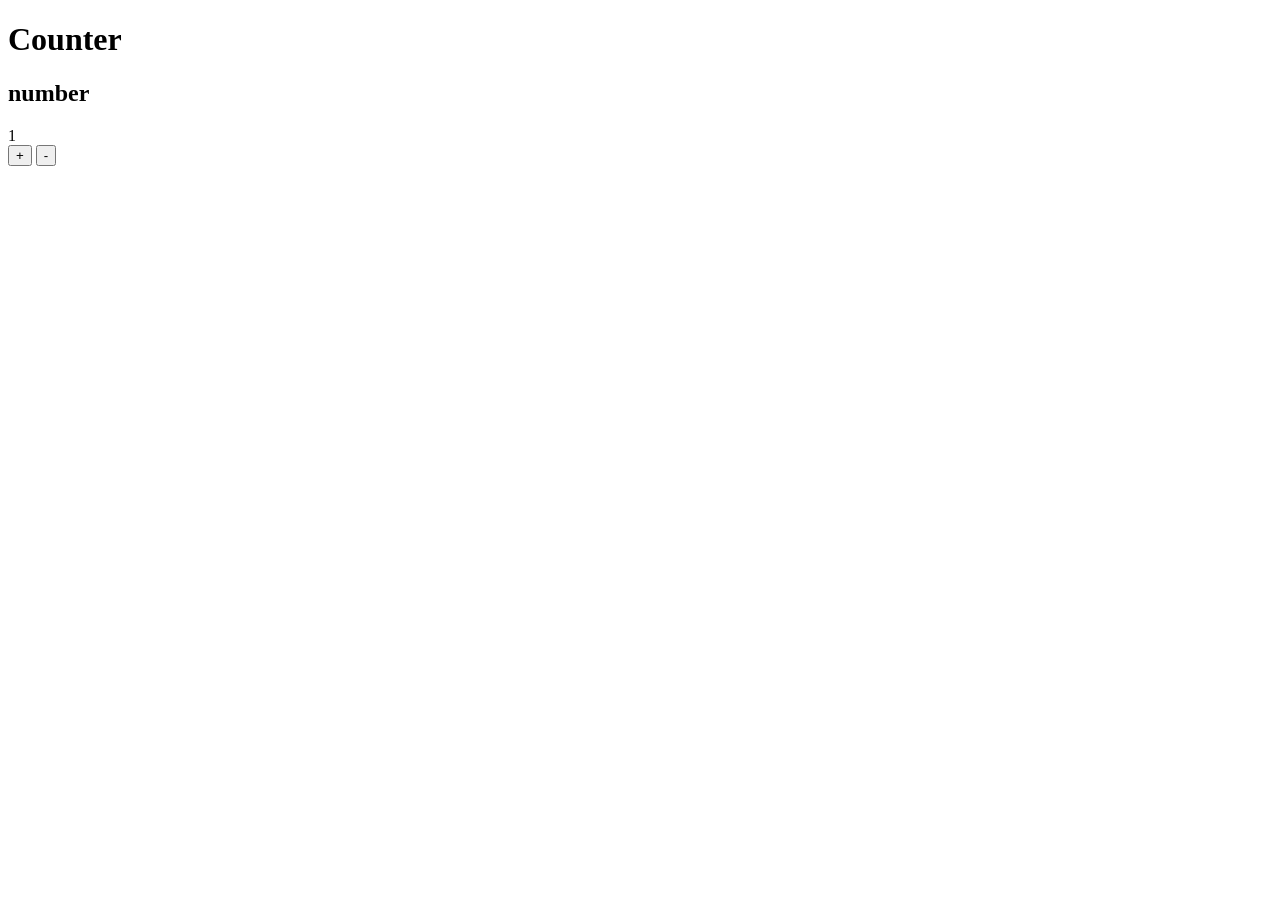
==== COUNTER&NUMBER TRAKER/index.html @ ed8d7e79 "restore old files" ====
<!DOCTYPE html>
<html lang="en">
<head>
    <meta charset="UTF-8">
    <meta name="viewport" content="width=device-width, initial-scale=1.0">
    <title>Document</title>
</head>
<body>
    <div>
        <h1>Counter</h1>
        <h2>number</h2>
        <div id ="number">1</div>
        <button id ="bt1">+</button>
        <button id="bt2">-</button>
    </div>
    <script src="./index.js"></script>
</body>
</html>
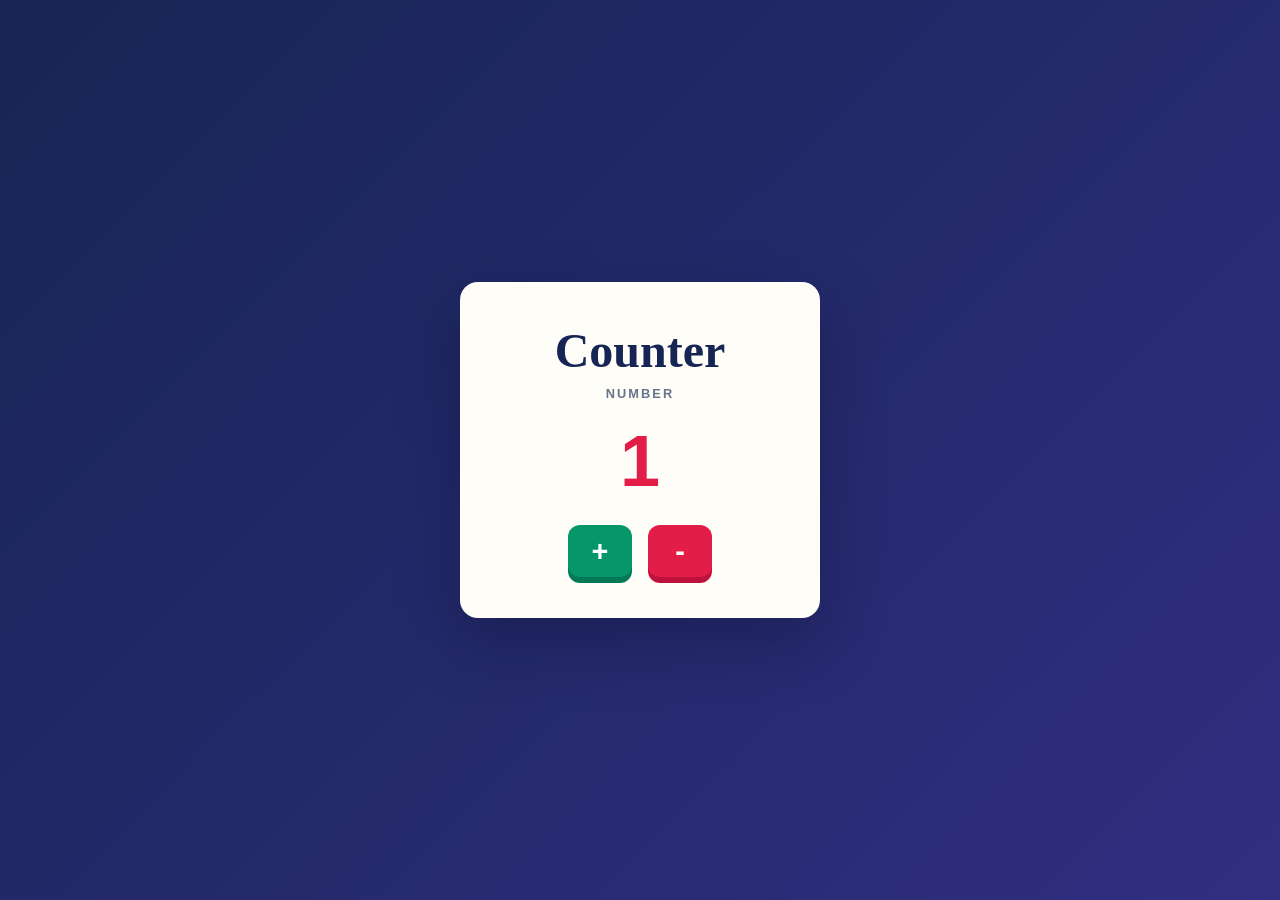
==== commit 01648e0b: "style added" ====
--- a/COUNTER&NUMBER TRAKER/index.html
+++ b/COUNTER&NUMBER TRAKER/index.html
@@ -4,6 +4,7 @@
     <meta charset="UTF-8">
     <meta name="viewport" content="width=device-width, initial-scale=1.0">
     <title>Document</title>
+    <link rel="stylesheet" href="./index.css">
 </head>
 <body>
     <div>
--- a/COUNTER&NUMBER TRAKER/index.css
+++ b/COUNTER&NUMBER TRAKER/index.css
@@ -0,0 +1,87 @@
+* {
+	box-sizing: border-box;
+}
+
+body {
+	min-height: 100vh;
+	margin: 0;
+	display: grid;
+	place-items: center;
+	padding: 24px;
+	background: linear-gradient(135deg, #172554, #312e81);
+	color: #172033;
+	font-family: Georgia, 'Times New Roman', serif;
+}
+
+body > div {
+	width: min(100%, 360px);
+	padding: 40px 28px;
+	text-align: center;
+	background: #fffdf7;
+	border: 1px solid rgba(255, 255, 255, 0.7);
+	border-radius: 18px;
+	box-shadow: 0 24px 60px rgba(8, 15, 45, 0.35);
+}
+
+h1 {
+	margin: 0;
+	color: #172554;
+	font-size: clamp(2rem, 8vw, 3rem);
+}
+
+h2 {
+	margin: 8px 0 24px;
+	color: #64748b;
+	font-family: Arial, sans-serif;
+	font-size: 0.8rem;
+	font-weight: 700;
+	letter-spacing: 0.16em;
+	text-transform: uppercase;
+}
+
+#number {
+	margin-bottom: 28px;
+	color: #e11d48;
+	font-family: Arial, sans-serif;
+	font-size: 4.5rem;
+	font-weight: 800;
+	line-height: 1;
+}
+
+button {
+	width: 64px;
+	height: 52px;
+	margin: 0 6px;
+	border: 0;
+	border-radius: 12px;
+	color: #ffffff;
+	cursor: pointer;
+	font-family: Arial, sans-serif;
+	font-size: 1.8rem;
+	font-weight: 700;
+	transition: transform 160ms ease, box-shadow 160ms ease;
+}
+
+#bt1 {
+	background: #059669;
+	box-shadow: 0 6px 0 #047857;
+}
+
+#bt2 {
+	background: #e11d48;
+	box-shadow: 0 6px 0 #be123c;
+}
+
+button:hover {
+	transform: translateY(-2px);
+}
+
+button:active {
+	transform: translateY(3px);
+	box-shadow: none;
+}
+
+button:focus-visible {
+	outline: 3px solid #f59e0b;
+	outline-offset: 4px;
+}
